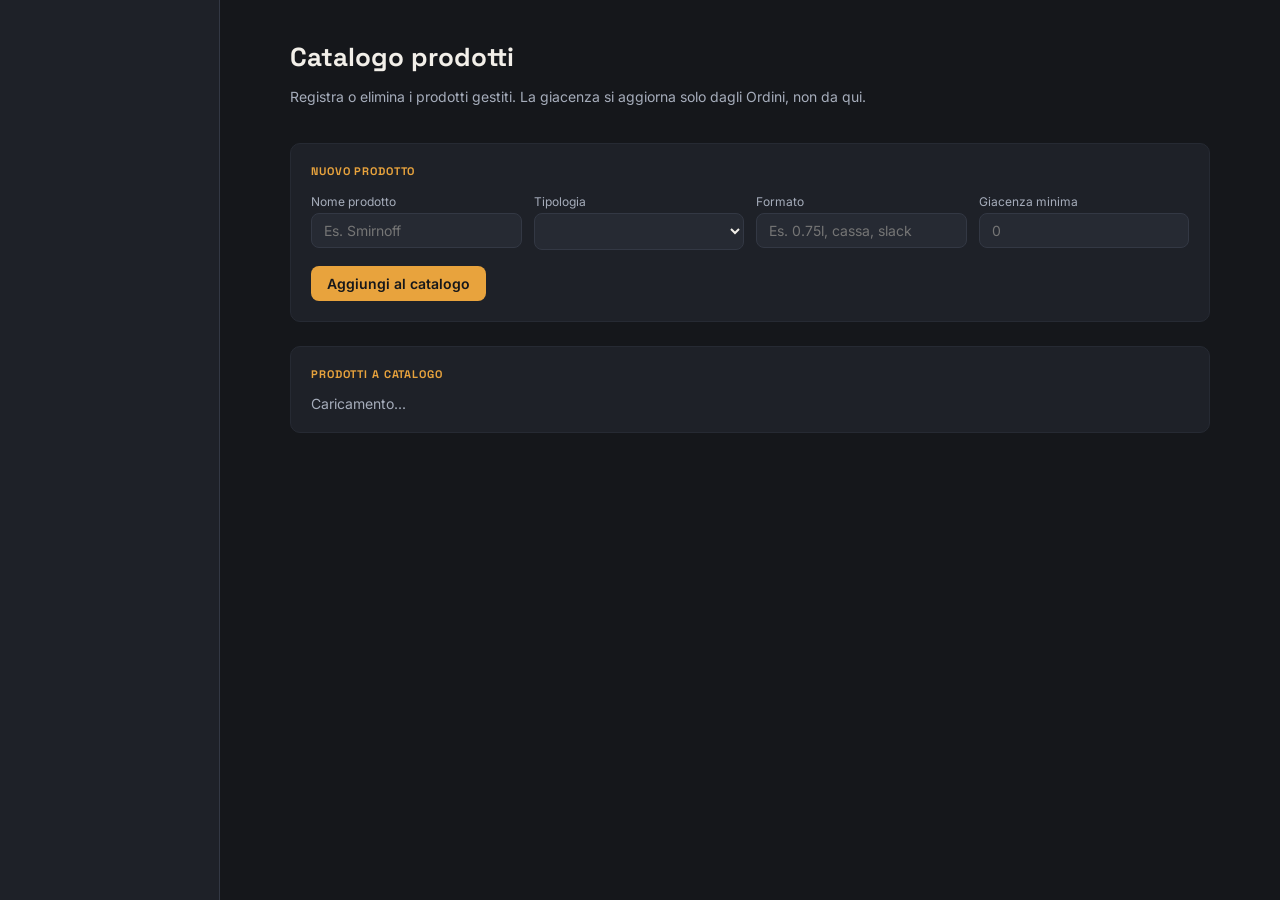
==== catalogo.html @ ad46bc14 "Add files via upload" ====
<!DOCTYPE html>
<html lang="it">
<head>
  <meta charset="UTF-8" />
  <meta name="viewport" content="width=device-width, initial-scale=1, maximum-scale=1" />
  <title>Catalogo — Carico &amp; Scarico</title>
  <link rel="stylesheet" href="css/style.css" />
</head>
<body>
  <div class="app-shell">
    <nav id="nav" class="nav"></nav>
    <main class="main">
      <div class="stack">
        <div>
          <h1 style="font-size: 26px;">Catalogo prodotti</h1>
          <p class="muted">Registra o elimina i prodotti gestiti. La giacenza si aggiorna solo dagli Ordini, non da qui.</p>
        </div>

        <form id="addForm" class="card stack" style="gap: 16px;">
          <h2 class="eyebrow">Nuovo prodotto</h2>
          <div style="display: grid; grid-template-columns: repeat(auto-fit, minmax(160px, 1fr)); gap: 12px;">
            <label class="field">
              Nome prodotto
              <input id="fName" required placeholder="Es. Smirnoff" />
            </label>
            <label class="field">
              Tipologia
              <select id="fCategory"></select>
            </label>
            <label class="field">
              Formato
              <input id="fFormat" required placeholder="Es. 0.75l, cassa, slack" />
            </label>
            <label class="field">
              Giacenza minima
              <input id="fMin" type="number" min="0" placeholder="0" />
            </label>
          </div>
          <div id="addError" class="muted" style="color: var(--red); display: none;"></div>
          <button type="submit" class="btn btn-primary" style="align-self: flex-start;">Aggiungi al catalogo</button>
        </form>

        <div class="card">
          <h2 class="eyebrow" style="margin-bottom: 14px;">Prodotti a catalogo</h2>
          <div id="list" class="muted">Caricamento...</div>
        </div>
      </div>
    </main>
  </div>

  <script type="module">
    import { requireAuth } from "./js/authGuard.js";
    import { supabase } from "./js/supabaseClient.js";
    import { renderNav } from "./js/nav.js";
    import { CATEGORIES, escapeHtml } from "./js/constants.js";

    await requireAuth();
    renderNav("catalogo.html");

    const catSelect = document.getElementById("fCategory");
    catSelect.innerHTML = CATEGORIES.map((c) => `<option value="${c}">${c}</option>`).join("");

    async function load() {
      const { data } = await supabase.from("products").select("*").order("category").order("name");
      const products = data ?? [];
      const list = document.getElementById("list");

      if (products.length === 0) {
        list.innerHTML = `<p class="muted">Nessun prodotto registrato ancora.</p>`;
        return;
      }

      list.innerHTML = `
        <table>
          <thead><tr><th>Nome</th><th>Tipologia</th><th>Formato</th><th>Giacenza minima</th><th></th></tr></thead>
          <tbody>
            ${products.map((p) => `
              <tr>
                <td>${escapeHtml(p.name)}</td>
                <td>${escapeHtml(p.category)}</td>
                <td>${escapeHtml(p.format)}</td>
                <td>${p.min_quantity}</td>
                <td><button class="btn btn-danger" data-id="${p.id}">Elimina</button></td>
              </tr>`).join("")}
          </tbody>
        </table>`;

      list.querySelectorAll("button[data-id]").forEach((btn) => {
        btn.addEventListener("click", async () => {
          if (!confirm("Eliminare questo prodotto dal catalogo?")) return;
          await supabase.from("products").delete().eq("id", btn.dataset.id);
          load();
        });
      });
    }

    document.getElementById("addForm").addEventListener("submit", async (e) => {
      e.preventDefault();
      const name = document.getElementById("fName").value.trim();
      const format = document.getElementById("fFormat").value.trim();
      const min_quantity = Number(document.getElementById("fMin").value) || 0;
      const errorBox = document.getElementById("addError");
      errorBox.style.display = "none";

      if (!name || !format) return;

      const { error } = await supabase.from("products").insert({
        name,
        category: catSelect.value,
        format,
        min_quantity,
        current_quantity: 0,
      });

      if (error) {
        errorBox.textContent = "Errore nel salvataggio. Riprova.";
        errorBox.style.display = "block";
        return;
      }

      e.target.reset();
      load();
    });

    load();
  </script>
</body>
</html>
---- css/style.css ----
@import url("https://fonts.googleapis.com/css2?family=Space+Grotesk:wght@500;600;700&family=Inter:wght@400;500;600;700&display=swap");

:root {
  --base: #15171b;
  --surface: #1e2128;
  --surface2: #262a33;
  --border: #333844;
  --amber: #e8a33d;
  --teal: #3ec1b3;
  --red: #e15b5b;
  --ink: #f2efe9;
  --ink-dim: #a6adbb;
}

* { box-sizing: border-box; }

html, body {
  margin: 0;
  background: var(--base);
  color: var(--ink);
  font-family: "Inter", sans-serif;
  -webkit-font-smoothing: antialiased;
}

h1, h2, h3 { font-family: "Space Grotesk", sans-serif; margin: 0; }

a { color: inherit; text-decoration: none; }

input, select {
  background: var(--surface2);
  border: 1px solid var(--border);
  border-radius: 8px;
  padding: 8px 12px;
  color: var(--ink);
  font-size: 14px;
  outline: none;
  font-family: inherit;
}
input:focus, select:focus { border-color: var(--amber); }
input:disabled { color: var(--ink-dim); opacity: .75; }

table { border-collapse: collapse; width: 100%; }
th {
  text-align: left; font-size: 11px; text-transform: uppercase;
  letter-spacing: .06em; color: var(--ink-dim); font-weight: 600;
  padding: 10px 12px; border-bottom: 1px solid var(--border);
}
td { padding: 10px 12px; border-bottom: 1px solid var(--surface2); font-size: 14px; }

.btn {
  display: inline-flex; align-items: center; gap: 6px;
  border-radius: 8px; padding: 9px 16px; font-size: 14px; font-weight: 600;
  cursor: pointer; border: none; font-family: inherit;
  transition: opacity .15s ease, transform .1s ease;
}
.btn:active { transform: scale(.98); }
.btn-primary { background: var(--amber); color: var(--base); }
.btn-primary:hover { opacity: .9; }
.btn-outline { background: transparent; border: 1px solid var(--border); color: var(--ink); }
.btn-outline:hover { border-color: var(--amber); }
.btn-danger { background: transparent; color: var(--red); border: 1px solid #3a2c2c; font-size: 12px; padding: 6px 10px; }
.btn-danger:hover { background: #2a1c1c; }
.btn-sm { font-size: 12px; padding: 6px 10px; }

.card { background: var(--surface); border: 1px solid var(--surface2); border-radius: 10px; padding: 20px; }

.muted { color: var(--ink-dim); font-size: 14px; }
.eyebrow { color: var(--amber); font-size: 11px; text-transform: uppercase; letter-spacing: .08em; font-weight: 700; }

.field { display: flex; flex-direction: column; gap: 4px; font-size: 12px; color: var(--ink-dim); }

.stack { display: flex; flex-direction: column; gap: 24px; }
.row { display: flex; align-items: center; gap: 12px; flex-wrap: wrap; justify-content: space-between; }

/* ---------- App shell ---------- */
.app-shell { min-height: 100vh; display: flex; flex-direction: column; }
.main { flex: 1; max-width: 1000px; width: 100%; margin: 0 auto; padding: 24px 16px 96px; }

.nav { background: var(--surface); border-bottom: 1px solid var(--border); display: flex; align-items: center; gap: 8px; padding: 0 16px; position: sticky; top: 0; z-index: 10; }
.nav-brand { font-size: 12px; font-weight: 700; letter-spacing: .08em; text-transform: uppercase; color: var(--amber); padding: 16px 12px 16px 0; display: none; }
.nav-links { display: flex; flex: 1; gap: 4px; }
.nav-link { display: flex; align-items: center; gap: 6px; padding: 14px 10px; font-size: 13px; color: var(--ink-dim); border-bottom: 2px solid transparent; }
.nav-link.active { color: var(--amber); border-bottom-color: var(--amber); }
.nav-logout { display: none; }

@media (min-width: 768px) {
  .app-shell { flex-direction: row; }
  .nav { flex-direction: column; align-items: stretch; width: 220px; min-height: 100vh; border-right: 1px solid var(--border); border-bottom: none; padding: 0; }
  .nav-brand { display: block; padding: 24px 20px 8px; }
  .nav-links { flex-direction: column; padding: 8px 12px; gap: 2px; }
  .nav-link { border-bottom: none; border-left: 2px solid transparent; border-radius: 6px; padding: 10px 12px; }
  .nav-link.active { background: var(--surface2); border-left-color: var(--amber); }
  .nav-logout { display: flex; margin: auto 12px 20px; justify-content: center; }
  .main { padding: 40px; }
}

/* ---------- Dashboard ---------- */
.cat-grid { display: grid; grid-template-columns: repeat(2, 1fr); gap: 12px; }
@media (min-width: 768px) { .cat-grid { grid-template-columns: repeat(4, 1fr); } }
.cat-card { display: flex; flex-direction: column; gap: 8px; }
.cat-icon { font-size: 20px; }
.cat-count { font-size: 26px; font-weight: 700; font-family: "Space Grotesk", sans-serif; }
.badge-warn { font-size: 10px; background: rgba(225,91,91,.15); color: var(--red); padding: 2px 8px; border-radius: 999px; font-weight: 700; }
.badge-ok { font-size: 11px; background: rgba(62,193,179,.15); color: var(--teal); padding: 3px 10px; border-radius: 999px; font-weight: 700; }
.badge-pending { font-size: 11px; background: rgba(232,163,61,.15); color: var(--amber); padding: 3px 10px; border-radius: 999px; font-weight: 700; }

/* ---------- Timeline ---------- */
.timeline { display: flex; align-items: center; gap: 12px; font-size: 14px; }
.timeline-sep { flex: 1; height: 1px; background: var(--border); }
.timeline-step { display: flex; align-items: center; gap: 8px; }
.timeline-dot { width: 28px; height: 28px; border-radius: 999px; display: flex; align-items: center; justify-content: center; font-size: 12px; font-weight: 700; background: var(--surface2); color: var(--ink-dim); }
.timeline-dot.active { background: var(--amber); color: var(--base); }
.timeline-dot.done { background: var(--teal); color: var(--base); }
.timeline-label { color: var(--ink-dim); }
.timeline-label.active, .timeline-label.done { color: var(--ink); }

/* ---------- Login ---------- */
.login-wrap { min-height: 100vh; display: flex; align-items: center; justify-content: center; padding: 16px; }
.login-card { width: 100%; max-width: 380px; display: flex; flex-direction: column; gap: 14px; }

.hidden { display: none !important; }
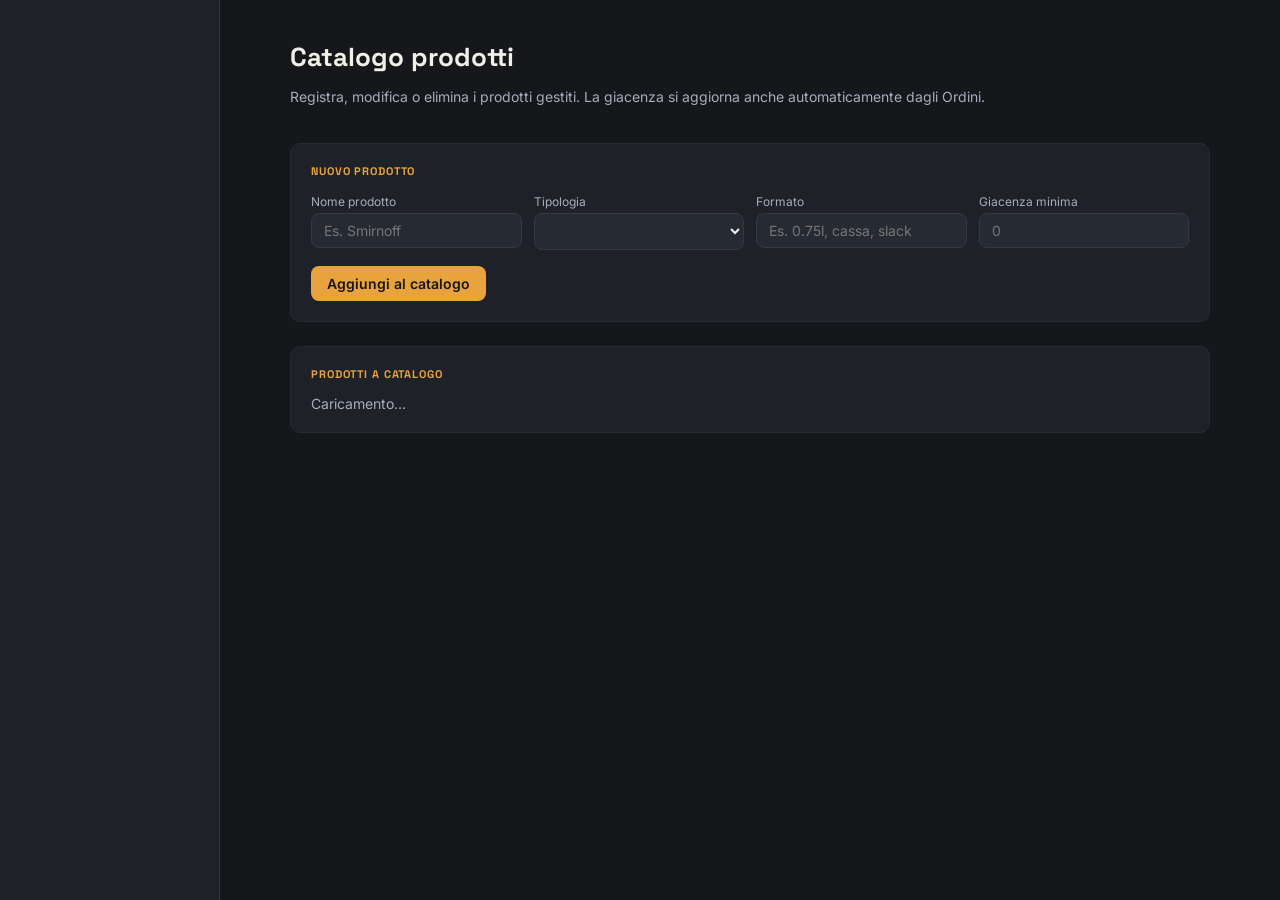
==== commit 83cf6552: "Update catalogo.html" ====
--- a/catalogo.html
+++ b/catalogo.html
@@ -13,9 +13,9 @@
       <div class="stack">
         <div>
           <h1 style="font-size: 26px;">Catalogo prodotti</h1>
-          <p class="muted">Registra o elimina i prodotti gestiti. La giacenza si aggiorna solo dagli Ordini, non da qui.</p>
+          <p class="muted">Registra, modifica o elimina i prodotti gestiti. La giacenza si aggiorna anche automaticamente dagli Ordini.</p>
         </div>
-
+ 
         <form id="addForm" class="card stack" style="gap: 16px;">
           <h2 class="eyebrow">Nuovo prodotto</h2>
           <div style="display: grid; grid-template-columns: repeat(auto-fit, minmax(160px, 1fr)); gap: 12px;">
@@ -39,7 +39,7 @@
           <div id="addError" class="muted" style="color: var(--red); display: none;"></div>
           <button type="submit" class="btn btn-primary" style="align-self: flex-start;">Aggiungi al catalogo</button>
         </form>
-
+ 
         <div class="card">
           <h2 class="eyebrow" style="margin-bottom: 14px;">Prodotti a catalogo</h2>
           <div id="list" class="muted">Caricamento...</div>
@@ -47,44 +47,60 @@
       </div>
     </main>
   </div>
-
+ 
   <script type="module">
     import { requireAuth } from "./js/authGuard.js";
     import { supabase } from "./js/supabaseClient.js";
     import { renderNav } from "./js/nav.js";
     import { CATEGORIES, escapeHtml } from "./js/constants.js";
-
+ 
     await requireAuth();
     renderNav("catalogo.html");
-
+ 
     const catSelect = document.getElementById("fCategory");
     catSelect.innerHTML = CATEGORIES.map((c) => `<option value="${c}">${c}</option>`).join("");
-
+ 
+    let editingId = null;
+ 
     async function load() {
       const { data } = await supabase.from("products").select("*").order("category").order("name");
       const products = data ?? [];
       const list = document.getElementById("list");
-
+ 
       if (products.length === 0) {
         list.innerHTML = `<p class="muted">Nessun prodotto registrato ancora.</p>`;
         return;
       }
-
+ 
       list.innerHTML = `
         <table>
-          <thead><tr><th>Nome</th><th>Tipologia</th><th>Formato</th><th>Giacenza minima</th><th></th></tr></thead>
+          <thead><tr><th>Nome</th><th>Tipologia</th><th>Formato</th><th>Giacenza</th><th>Giacenza minima</th><th></th></tr></thead>
           <tbody>
-            ${products.map((p) => `
+            ${products.map((p) => {
+              const isEditing = editingId === p.id;
+              return `
               <tr>
                 <td>${escapeHtml(p.name)}</td>
                 <td>${escapeHtml(p.category)}</td>
                 <td>${escapeHtml(p.format)}</td>
-                <td>${p.min_quantity}</td>
-                <td><button class="btn btn-danger" data-id="${p.id}">Elimina</button></td>
-              </tr>`).join("")}
+                <td>${isEditing
+                  ? `<input type="number" min="0" style="width: 80px;" data-edit-qty="${p.id}" value="${p.current_quantity}" />`
+                  : p.current_quantity}</td>
+                <td>${isEditing
+                  ? `<input type="number" min="0" style="width: 80px;" data-edit-min="${p.id}" value="${p.min_quantity}" />`
+                  : p.min_quantity}</td>
+                <td style="white-space: nowrap;">
+                  ${isEditing
+                    ? `<button class="btn btn-primary btn-sm" data-save="${p.id}">Salva</button>
+                       <button class="btn btn-outline btn-sm" data-cancel="${p.id}">Annulla</button>`
+                    : `<button class="btn btn-outline btn-sm" data-edit="${p.id}">Modifica</button>
+                       <button class="btn btn-danger" data-id="${p.id}">Elimina</button>`}
+                </td>
+              </tr>`;
+            }).join("")}
           </tbody>
         </table>`;
-
+ 
       list.querySelectorAll("button[data-id]").forEach((btn) => {
         btn.addEventListener("click", async () => {
           if (!confirm("Eliminare questo prodotto dal catalogo?")) return;
@@ -92,8 +108,36 @@
           load();
         });
       });
+ 
+      list.querySelectorAll("button[data-edit]").forEach((btn) => {
+        btn.addEventListener("click", () => {
+          editingId = btn.dataset.edit;
+          load();
+        });
+      });
+ 
+      list.querySelectorAll("button[data-cancel]").forEach((btn) => {
+        btn.addEventListener("click", () => {
+          editingId = null;
+          load();
+        });
+      });
+ 
+      list.querySelectorAll("button[data-save]").forEach((btn) => {
+        btn.addEventListener("click", async () => {
+          const id = btn.dataset.save;
+          const qtyInput = list.querySelector(`input[data-edit-qty="${id}"]`);
+          const minInput = list.querySelector(`input[data-edit-min="${id}"]`);
+          const current_quantity = Number(qtyInput.value) || 0;
+          const min_quantity = Number(minInput.value) || 0;
+ 
+          await supabase.from("products").update({ current_quantity, min_quantity }).eq("id", id);
+          editingId = null;
+          load();
+        });
+      });
     }
-
+ 
     document.getElementById("addForm").addEventListener("submit", async (e) => {
       e.preventDefault();
       const name = document.getElementById("fName").value.trim();
@@ -101,9 +145,9 @@
       const min_quantity = Number(document.getElementById("fMin").value) || 0;
       const errorBox = document.getElementById("addError");
       errorBox.style.display = "none";
-
+ 
       if (!name || !format) return;
-
+ 
       const { error } = await supabase.from("products").insert({
         name,
         category: catSelect.value,
@@ -111,17 +155,17 @@
         min_quantity,
         current_quantity: 0,
       });
-
+ 
       if (error) {
         errorBox.textContent = "Errore nel salvataggio. Riprova.";
         errorBox.style.display = "block";
         return;
       }
-
+ 
       e.target.reset();
       load();
     });
-
+ 
     load();
   </script>
 </body>
